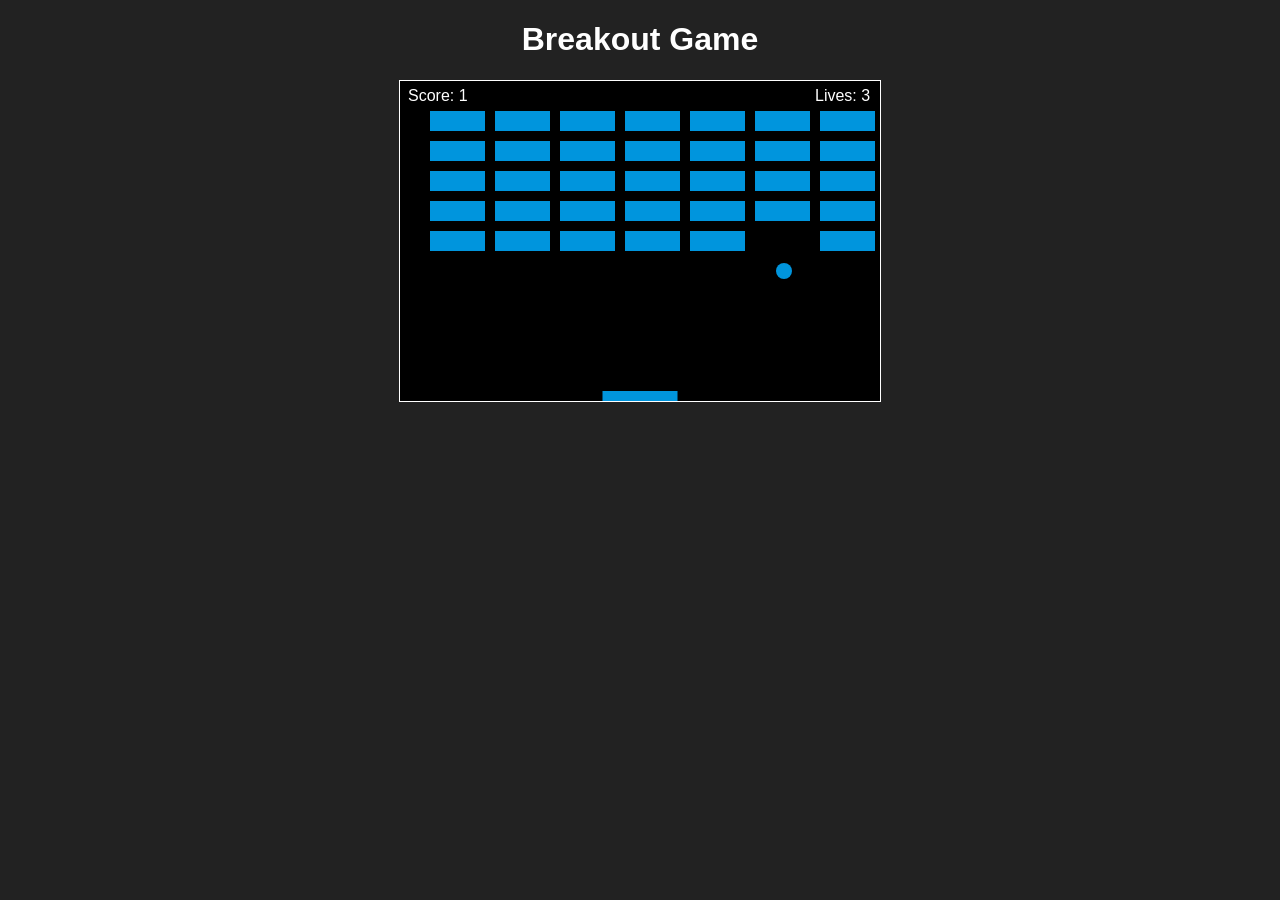
==== index.html @ 18eb66f0 "Create Breakout game with HTML5 Canvas and JavaScript Co-authored-by: myceliumempirebot <myceliumemp" ====
<!DOCTYPE html>
<html lang="en">
<head>
  <meta charset="UTF-8" />
  <meta http-equiv="X-UA-Compatible" content="IE=edge" />
  <meta name="viewport" content="width=device-width, initial-scale=1.0" />
  <title>Breakout Game</title>
  <link rel="stylesheet" href="styles.css" />
</head>
<body>
  <h1>Breakout Game</h1>
  <canvas id="gameCanvas" width="480" height="320"></canvas>
  <script src="game.js"></script>
</body>
</html>
---- styles.css ----
body {
  text-align: center;
  background-color: #222;
  color: #fff;
  font-family: Arial, sans-serif;
}

canvas {
  border: 1px solid #fff;
  background-color: #000;
  display: block;
  margin: 0 auto;
}
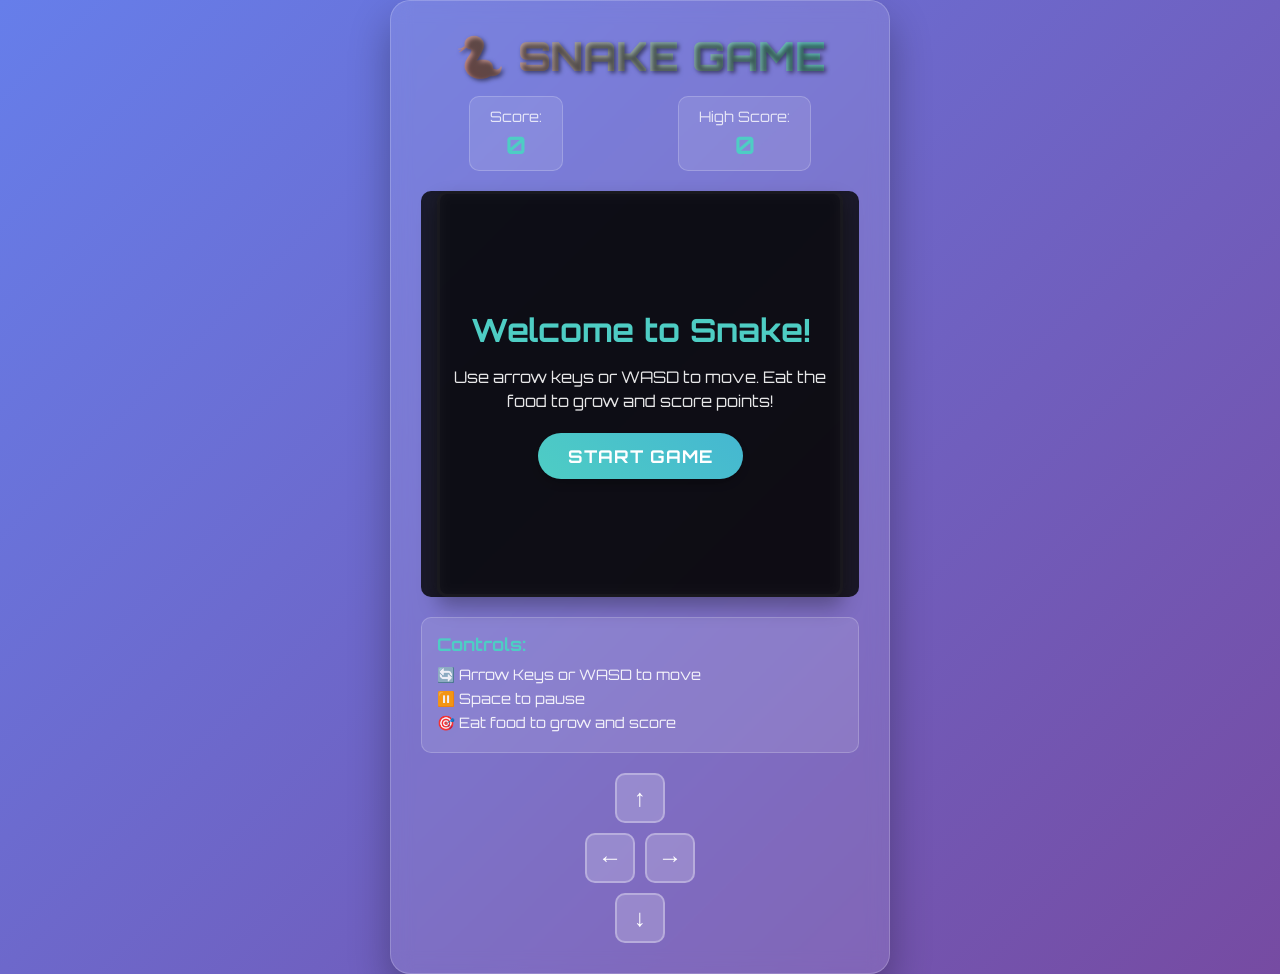
==== commit 688aaf47: "Create complete Snake game with HTML5 canvas, responsive design Co-authored-by: myceliumempirebot <m" ====
--- a/index.html
+++ b/index.html
@@ -1,15 +1,58 @@
 <!DOCTYPE html>
 <html lang="en">
 <head>
-  <meta charset="UTF-8" />
-  <meta http-equiv="X-UA-Compatible" content="IE=edge" />
-  <meta name="viewport" content="width=device-width, initial-scale=1.0" />
-  <title>Breakout Game</title>
-  <link rel="stylesheet" href="styles.css" />
+    <meta charset="UTF-8">
+    <meta name="viewport" content="width=device-width, initial-scale=1.0">
+    <title>Snake Game</title>
+    <link rel="stylesheet" href="style.css">
+    <link href="https://fonts.googleapis.com/css2?family=Orbitron:wght@400;700;900&display=swap" rel="stylesheet">
 </head>
 <body>
-  <h1>Breakout Game</h1>
-  <canvas id="gameCanvas" width="480" height="320"></canvas>
-  <script src="game.js"></script>
+    <div class="game-container">
+        <header class="game-header">
+            <h1 class="game-title">🐍 SNAKE GAME</h1>
+            <div class="score-board">
+                <div class="score-item">
+                    <span class="score-label">Score:</span>
+                    <span id="score" class="score-value">0</span>
+                </div>
+                <div class="score-item">
+                    <span class="score-label">High Score:</span>
+                    <span id="highScore" class="score-value">0</span>
+                </div>
+            </div>
+        </header>
+        
+        <div class="game-area">
+            <canvas id="gameCanvas" width="400" height="400"></canvas>
+            <div class="game-overlay" id="gameOverlay">
+                <div class="overlay-content">
+                    <h2 id="overlayTitle">Welcome to Snake!</h2>
+                    <p id="overlayMessage">Use arrow keys or WASD to move. Eat the food to grow and score points!</p>
+                    <button id="startButton" class="game-button">Start Game</button>
+                    <button id="restartButton" class="game-button" style="display: none;">Play Again</button>
+                </div>
+            </div>
+        </div>
+        
+        <div class="controls">
+            <div class="control-info">
+                <h3>Controls:</h3>
+                <p>🔄 Arrow Keys or WASD to move</p>
+                <p>⏸️ Space to pause</p>
+                <p>🎯 Eat food to grow and score</p>
+            </div>
+            <div class="mobile-controls">
+                <button id="upBtn" class="control-btn">↑</button>
+                <div class="horizontal-controls">
+                    <button id="leftBtn" class="control-btn">←</button>
+                    <button id="rightBtn" class="control-btn">→</button>
+                </div>
+                <button id="downBtn" class="control-btn">↓</button>
+            </div>
+        </div>
+    </div>
+    
+    <script src="game.js"></script>
 </body>
 </html>
--- a/style.css
+++ b/style.css
@@ -0,0 +1,261 @@
+* {
+    margin: 0;
+    padding: 0;
+    box-sizing: border-box;
+}
+
+body {
+    font-family: 'Orbitron', monospace;
+    background: linear-gradient(135deg, #667eea 0%, #764ba2 100%);
+    min-height: 100vh;
+    display: flex;
+    justify-content: center;
+    align-items: center;
+    color: white;
+    overflow-x: hidden;
+}
+
+.game-container {
+    background: rgba(255, 255, 255, 0.1);
+    backdrop-filter: blur(10px);
+    border-radius: 20px;
+    padding: 30px;
+    box-shadow: 0 20px 40px rgba(0, 0, 0, 0.3);
+    border: 1px solid rgba(255, 255, 255, 0.2);
+    max-width: 500px;
+    width: 100%;
+}
+
+.game-header {
+    text-align: center;
+    margin-bottom: 20px;
+}
+
+.game-title {
+    font-size: 2.5rem;
+    font-weight: 900;
+    margin-bottom: 15px;
+    text-shadow: 2px 2px 4px rgba(0, 0, 0, 0.5);
+    background: linear-gradient(45deg, #ff6b6b, #4ecdc4, #45b7d1, #96ceb4);
+    background-size: 400% 400%;
+    -webkit-background-clip: text;
+    -webkit-text-fill-color: transparent;
+    animation: gradientShift 3s ease-in-out infinite;
+}
+
+@keyframes gradientShift {
+    0%, 100% { background-position: 0% 50%; }
+    50% { background-position: 100% 50%; }
+}
+
+.score-board {
+    display: flex;
+    justify-content: space-around;
+    gap: 20px;
+}
+
+.score-item {
+    background: rgba(255, 255, 255, 0.1);
+    padding: 10px 20px;
+    border-radius: 10px;
+    border: 1px solid rgba(255, 255, 255, 0.2);
+}
+
+.score-label {
+    font-size: 0.9rem;
+    opacity: 0.8;
+    display: block;
+    margin-bottom: 5px;
+}
+
+.score-value {
+    font-size: 1.5rem;
+    font-weight: 700;
+    color: #4ecdc4;
+}
+
+.game-area {
+    position: relative;
+    display: flex;
+    justify-content: center;
+    margin-bottom: 20px;
+}
+
+#gameCanvas {
+    border: 3px solid rgba(255, 255, 255, 0.3);
+    border-radius: 10px;
+    background: rgba(0, 0, 0, 0.3);
+    box-shadow: 0 10px 20px rgba(0, 0, 0, 0.3);
+}
+
+.game-overlay {
+    position: absolute;
+    top: 0;
+    left: 0;
+    right: 0;
+    bottom: 0;
+    background: rgba(0, 0, 0, 0.8);
+    display: flex;
+    justify-content: center;
+    align-items: center;
+    border-radius: 10px;
+    backdrop-filter: blur(5px);
+}
+
+.overlay-content {
+    text-align: center;
+    padding: 20px;
+}
+
+.overlay-content h2 {
+    font-size: 2rem;
+    margin-bottom: 15px;
+    color: #4ecdc4;
+}
+
+.overlay-content p {
+    font-size: 1rem;
+    margin-bottom: 20px;
+    opacity: 0.9;
+    line-height: 1.5;
+}
+
+.game-button {
+    background: linear-gradient(45deg, #4ecdc4, #45b7d1);
+    border: none;
+    color: white;
+    padding: 12px 30px;
+    font-size: 1.1rem;
+    font-weight: 700;
+    border-radius: 25px;
+    cursor: pointer;
+    transition: all 0.3s ease;
+    font-family: 'Orbitron', monospace;
+    text-transform: uppercase;
+    letter-spacing: 1px;
+    box-shadow: 0 5px 15px rgba(0, 0, 0, 0.3);
+}
+
+.game-button:hover {
+    transform: translateY(-2px);
+    box-shadow: 0 8px 25px rgba(0, 0, 0, 0.4);
+    background: linear-gradient(45deg, #45b7d1, #4ecdc4);
+}
+
+.game-button:active {
+    transform: translateY(0);
+}
+
+.controls {
+    display: flex;
+    flex-direction: column;
+    gap: 20px;
+}
+
+.control-info {
+    background: rgba(255, 255, 255, 0.1);
+    padding: 15px;
+    border-radius: 10px;
+    border: 1px solid rgba(255, 255, 255, 0.2);
+}
+
+.control-info h3 {
+    margin-bottom: 10px;
+    color: #4ecdc4;
+    font-size: 1.1rem;
+}
+
+.control-info p {
+    margin-bottom: 5px;
+    font-size: 0.9rem;
+    opacity: 0.9;
+}
+
+.mobile-controls {
+    display: flex;
+    flex-direction: column;
+    align-items: center;
+    gap: 10px;
+}
+
+.horizontal-controls {
+    display: flex;
+    gap: 10px;
+}
+
+.control-btn {
+    width: 50px;
+    height: 50px;
+    background: rgba(255, 255, 255, 0.2);
+    border: 2px solid rgba(255, 255, 255, 0.3);
+    border-radius: 10px;
+    color: white;
+    font-size: 1.5rem;
+    font-weight: bold;
+    cursor: pointer;
+    transition: all 0.3s ease;
+    display: flex;
+    justify-content: center;
+    align-items: center;
+}
+
+.control-btn:hover {
+    background: rgba(255, 255, 255, 0.3);
+    transform: scale(1.1);
+}
+
+.control-btn:active {
+    transform: scale(0.95);
+}
+
+/* Responsive Design */
+@media (max-width: 600px) {
+    .game-container {
+        padding: 20px;
+        margin: 10px;
+    }
+    
+    .game-title {
+        font-size: 2rem;
+    }
+    
+    #gameCanvas {
+        width: 300px;
+        height: 300px;
+    }
+    
+    .score-board {
+        flex-direction: column;
+        gap: 10px;
+    }
+    
+    .score-item {
+        text-align: center;
+    }
+}
+
+@media (max-width: 400px) {
+    #gameCanvas {
+        width: 250px;
+        height: 250px;
+    }
+    
+    .game-title {
+        font-size: 1.5rem;
+    }
+    
+    .overlay-content h2 {
+        font-size: 1.5rem;
+    }
+}
+
+/* Animation for score updates */
+@keyframes scorePulse {
+    0% { transform: scale(1); }
+    50% { transform: scale(1.1); }
+    100% { transform: scale(1); }
+}
+
+.score-value.updated {
+    animation: scorePulse 0.3s ease-in-out;
+}
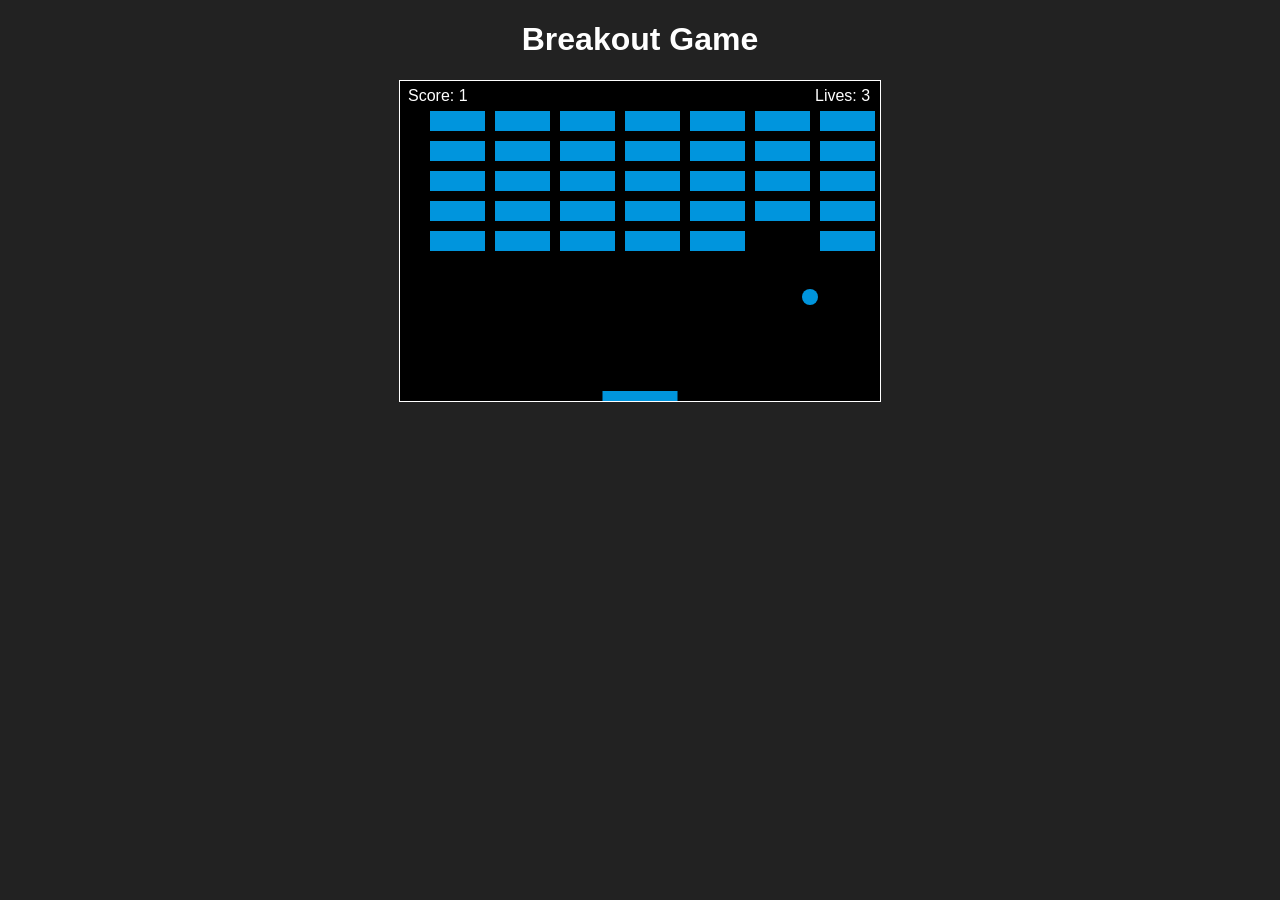
==== commit d6ae9db0: "Merge 18eb66f0498dd700b9e349527b81bc2f822fabb1 into 97c6926547b94d212a4aa5e69a2e25dedd55a73e" ====
--- a/index.html
+++ b/index.html
@@ -1,58 +1,15 @@
 <!DOCTYPE html>
 <html lang="en">
 <head>
-    <meta charset="UTF-8">
-    <meta name="viewport" content="width=device-width, initial-scale=1.0">
-    <title>Snake Game</title>
-    <link rel="stylesheet" href="style.css">
-    <link href="https://fonts.googleapis.com/css2?family=Orbitron:wght@400;700;900&display=swap" rel="stylesheet">
+  <meta charset="UTF-8" />
+  <meta http-equiv="X-UA-Compatible" content="IE=edge" />
+  <meta name="viewport" content="width=device-width, initial-scale=1.0" />
+  <title>Breakout Game</title>
+  <link rel="stylesheet" href="styles.css" />
 </head>
 <body>
-    <div class="game-container">
-        <header class="game-header">
-            <h1 class="game-title">🐍 SNAKE GAME</h1>
-            <div class="score-board">
-                <div class="score-item">
-                    <span class="score-label">Score:</span>
-                    <span id="score" class="score-value">0</span>
-                </div>
-                <div class="score-item">
-                    <span class="score-label">High Score:</span>
-                    <span id="highScore" class="score-value">0</span>
-                </div>
-            </div>
-        </header>
-        
-        <div class="game-area">
-            <canvas id="gameCanvas" width="400" height="400"></canvas>
-            <div class="game-overlay" id="gameOverlay">
-                <div class="overlay-content">
-                    <h2 id="overlayTitle">Welcome to Snake!</h2>
-                    <p id="overlayMessage">Use arrow keys or WASD to move. Eat the food to grow and score points!</p>
-                    <button id="startButton" class="game-button">Start Game</button>
-                    <button id="restartButton" class="game-button" style="display: none;">Play Again</button>
-                </div>
-            </div>
-        </div>
-        
-        <div class="controls">
-            <div class="control-info">
-                <h3>Controls:</h3>
-                <p>🔄 Arrow Keys or WASD to move</p>
-                <p>⏸️ Space to pause</p>
-                <p>🎯 Eat food to grow and score</p>
-            </div>
-            <div class="mobile-controls">
-                <button id="upBtn" class="control-btn">↑</button>
-                <div class="horizontal-controls">
-                    <button id="leftBtn" class="control-btn">←</button>
-                    <button id="rightBtn" class="control-btn">→</button>
-                </div>
-                <button id="downBtn" class="control-btn">↓</button>
-            </div>
-        </div>
-    </div>
-    
-    <script src="game.js"></script>
+  <h1>Breakout Game</h1>
+  <canvas id="gameCanvas" width="480" height="320"></canvas>
+  <script src="game.js"></script>
 </body>
 </html>
--- a/styles.css
+++ b/styles.css
@@ -0,0 +1,13 @@
+body {
+  text-align: center;
+  background-color: #222;
+  color: #fff;
+  font-family: Arial, sans-serif;
+}
+
+canvas {
+  border: 1px solid #fff;
+  background-color: #000;
+  display: block;
+  margin: 0 auto;
+}
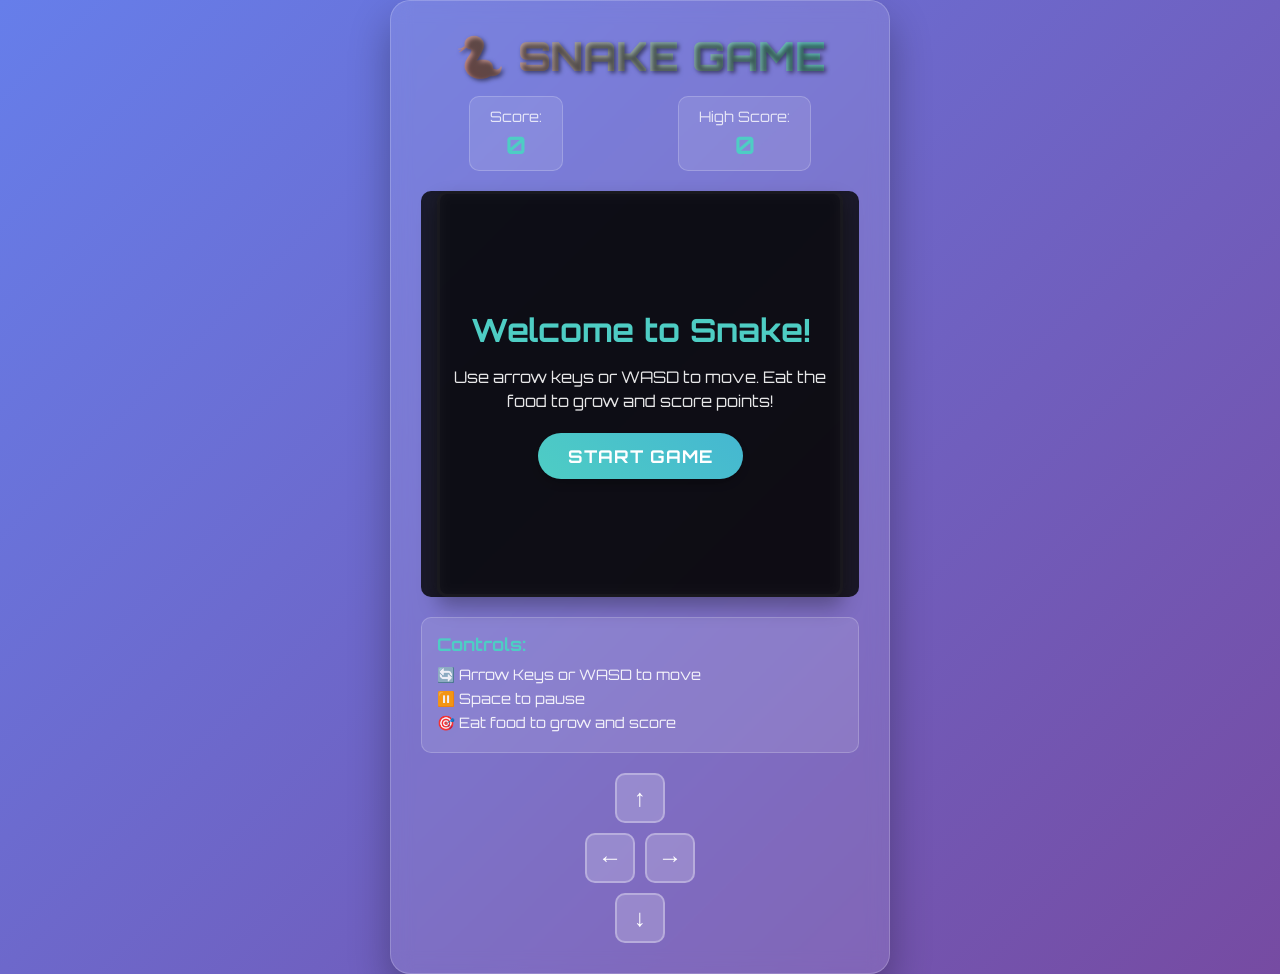
==== commit 9344392a: "Merge 688aaf47bbf5a91505047bdecbf15643e11b3680 into 97c6926547b94d212a4aa5e69a2e25dedd55a73e" ====
--- a/index.html
+++ b/index.html
@@ -1,15 +1,58 @@
 <!DOCTYPE html>
 <html lang="en">
 <head>
-  <meta charset="UTF-8" />
-  <meta http-equiv="X-UA-Compatible" content="IE=edge" />
-  <meta name="viewport" content="width=device-width, initial-scale=1.0" />
-  <title>Breakout Game</title>
-  <link rel="stylesheet" href="styles.css" />
+    <meta charset="UTF-8">
+    <meta name="viewport" content="width=device-width, initial-scale=1.0">
+    <title>Snake Game</title>
+    <link rel="stylesheet" href="style.css">
+    <link href="https://fonts.googleapis.com/css2?family=Orbitron:wght@400;700;900&display=swap" rel="stylesheet">
 </head>
 <body>
-  <h1>Breakout Game</h1>
-  <canvas id="gameCanvas" width="480" height="320"></canvas>
-  <script src="game.js"></script>
+    <div class="game-container">
+        <header class="game-header">
+            <h1 class="game-title">🐍 SNAKE GAME</h1>
+            <div class="score-board">
+                <div class="score-item">
+                    <span class="score-label">Score:</span>
+                    <span id="score" class="score-value">0</span>
+                </div>
+                <div class="score-item">
+                    <span class="score-label">High Score:</span>
+                    <span id="highScore" class="score-value">0</span>
+                </div>
+            </div>
+        </header>
+        
+        <div class="game-area">
+            <canvas id="gameCanvas" width="400" height="400"></canvas>
+            <div class="game-overlay" id="gameOverlay">
+                <div class="overlay-content">
+                    <h2 id="overlayTitle">Welcome to Snake!</h2>
+                    <p id="overlayMessage">Use arrow keys or WASD to move. Eat the food to grow and score points!</p>
+                    <button id="startButton" class="game-button">Start Game</button>
+                    <button id="restartButton" class="game-button" style="display: none;">Play Again</button>
+                </div>
+            </div>
+        </div>
+        
+        <div class="controls">
+            <div class="control-info">
+                <h3>Controls:</h3>
+                <p>🔄 Arrow Keys or WASD to move</p>
+                <p>⏸️ Space to pause</p>
+                <p>🎯 Eat food to grow and score</p>
+            </div>
+            <div class="mobile-controls">
+                <button id="upBtn" class="control-btn">↑</button>
+                <div class="horizontal-controls">
+                    <button id="leftBtn" class="control-btn">←</button>
+                    <button id="rightBtn" class="control-btn">→</button>
+                </div>
+                <button id="downBtn" class="control-btn">↓</button>
+            </div>
+        </div>
+    </div>
+    
+    <script src="game.js"></script>
 </body>
 </html>
--- a/style.css
+++ b/style.css
@@ -0,0 +1,261 @@
+* {
+    margin: 0;
+    padding: 0;
+    box-sizing: border-box;
+}
+
+body {
+    font-family: 'Orbitron', monospace;
+    background: linear-gradient(135deg, #667eea 0%, #764ba2 100%);
+    min-height: 100vh;
+    display: flex;
+    justify-content: center;
+    align-items: center;
+    color: white;
+    overflow-x: hidden;
+}
+
+.game-container {
+    background: rgba(255, 255, 255, 0.1);
+    backdrop-filter: blur(10px);
+    border-radius: 20px;
+    padding: 30px;
+    box-shadow: 0 20px 40px rgba(0, 0, 0, 0.3);
+    border: 1px solid rgba(255, 255, 255, 0.2);
+    max-width: 500px;
+    width: 100%;
+}
+
+.game-header {
+    text-align: center;
+    margin-bottom: 20px;
+}
+
+.game-title {
+    font-size: 2.5rem;
+    font-weight: 900;
+    margin-bottom: 15px;
+    text-shadow: 2px 2px 4px rgba(0, 0, 0, 0.5);
+    background: linear-gradient(45deg, #ff6b6b, #4ecdc4, #45b7d1, #96ceb4);
+    background-size: 400% 400%;
+    -webkit-background-clip: text;
+    -webkit-text-fill-color: transparent;
+    animation: gradientShift 3s ease-in-out infinite;
+}
+
+@keyframes gradientShift {
+    0%, 100% { background-position: 0% 50%; }
+    50% { background-position: 100% 50%; }
+}
+
+.score-board {
+    display: flex;
+    justify-content: space-around;
+    gap: 20px;
+}
+
+.score-item {
+    background: rgba(255, 255, 255, 0.1);
+    padding: 10px 20px;
+    border-radius: 10px;
+    border: 1px solid rgba(255, 255, 255, 0.2);
+}
+
+.score-label {
+    font-size: 0.9rem;
+    opacity: 0.8;
+    display: block;
+    margin-bottom: 5px;
+}
+
+.score-value {
+    font-size: 1.5rem;
+    font-weight: 700;
+    color: #4ecdc4;
+}
+
+.game-area {
+    position: relative;
+    display: flex;
+    justify-content: center;
+    margin-bottom: 20px;
+}
+
+#gameCanvas {
+    border: 3px solid rgba(255, 255, 255, 0.3);
+    border-radius: 10px;
+    background: rgba(0, 0, 0, 0.3);
+    box-shadow: 0 10px 20px rgba(0, 0, 0, 0.3);
+}
+
+.game-overlay {
+    position: absolute;
+    top: 0;
+    left: 0;
+    right: 0;
+    bottom: 0;
+    background: rgba(0, 0, 0, 0.8);
+    display: flex;
+    justify-content: center;
+    align-items: center;
+    border-radius: 10px;
+    backdrop-filter: blur(5px);
+}
+
+.overlay-content {
+    text-align: center;
+    padding: 20px;
+}
+
+.overlay-content h2 {
+    font-size: 2rem;
+    margin-bottom: 15px;
+    color: #4ecdc4;
+}
+
+.overlay-content p {
+    font-size: 1rem;
+    margin-bottom: 20px;
+    opacity: 0.9;
+    line-height: 1.5;
+}
+
+.game-button {
+    background: linear-gradient(45deg, #4ecdc4, #45b7d1);
+    border: none;
+    color: white;
+    padding: 12px 30px;
+    font-size: 1.1rem;
+    font-weight: 700;
+    border-radius: 25px;
+    cursor: pointer;
+    transition: all 0.3s ease;
+    font-family: 'Orbitron', monospace;
+    text-transform: uppercase;
+    letter-spacing: 1px;
+    box-shadow: 0 5px 15px rgba(0, 0, 0, 0.3);
+}
+
+.game-button:hover {
+    transform: translateY(-2px);
+    box-shadow: 0 8px 25px rgba(0, 0, 0, 0.4);
+    background: linear-gradient(45deg, #45b7d1, #4ecdc4);
+}
+
+.game-button:active {
+    transform: translateY(0);
+}
+
+.controls {
+    display: flex;
+    flex-direction: column;
+    gap: 20px;
+}
+
+.control-info {
+    background: rgba(255, 255, 255, 0.1);
+    padding: 15px;
+    border-radius: 10px;
+    border: 1px solid rgba(255, 255, 255, 0.2);
+}
+
+.control-info h3 {
+    margin-bottom: 10px;
+    color: #4ecdc4;
+    font-size: 1.1rem;
+}
+
+.control-info p {
+    margin-bottom: 5px;
+    font-size: 0.9rem;
+    opacity: 0.9;
+}
+
+.mobile-controls {
+    display: flex;
+    flex-direction: column;
+    align-items: center;
+    gap: 10px;
+}
+
+.horizontal-controls {
+    display: flex;
+    gap: 10px;
+}
+
+.control-btn {
+    width: 50px;
+    height: 50px;
+    background: rgba(255, 255, 255, 0.2);
+    border: 2px solid rgba(255, 255, 255, 0.3);
+    border-radius: 10px;
+    color: white;
+    font-size: 1.5rem;
+    font-weight: bold;
+    cursor: pointer;
+    transition: all 0.3s ease;
+    display: flex;
+    justify-content: center;
+    align-items: center;
+}
+
+.control-btn:hover {
+    background: rgba(255, 255, 255, 0.3);
+    transform: scale(1.1);
+}
+
+.control-btn:active {
+    transform: scale(0.95);
+}
+
+/* Responsive Design */
+@media (max-width: 600px) {
+    .game-container {
+        padding: 20px;
+        margin: 10px;
+    }
+    
+    .game-title {
+        font-size: 2rem;
+    }
+    
+    #gameCanvas {
+        width: 300px;
+        height: 300px;
+    }
+    
+    .score-board {
+        flex-direction: column;
+        gap: 10px;
+    }
+    
+    .score-item {
+        text-align: center;
+    }
+}
+
+@media (max-width: 400px) {
+    #gameCanvas {
+        width: 250px;
+        height: 250px;
+    }
+    
+    .game-title {
+        font-size: 1.5rem;
+    }
+    
+    .overlay-content h2 {
+        font-size: 1.5rem;
+    }
+}
+
+/* Animation for score updates */
+@keyframes scorePulse {
+    0% { transform: scale(1); }
+    50% { transform: scale(1.1); }
+    100% { transform: scale(1); }
+}
+
+.score-value.updated {
+    animation: scorePulse 0.3s ease-in-out;
+}
